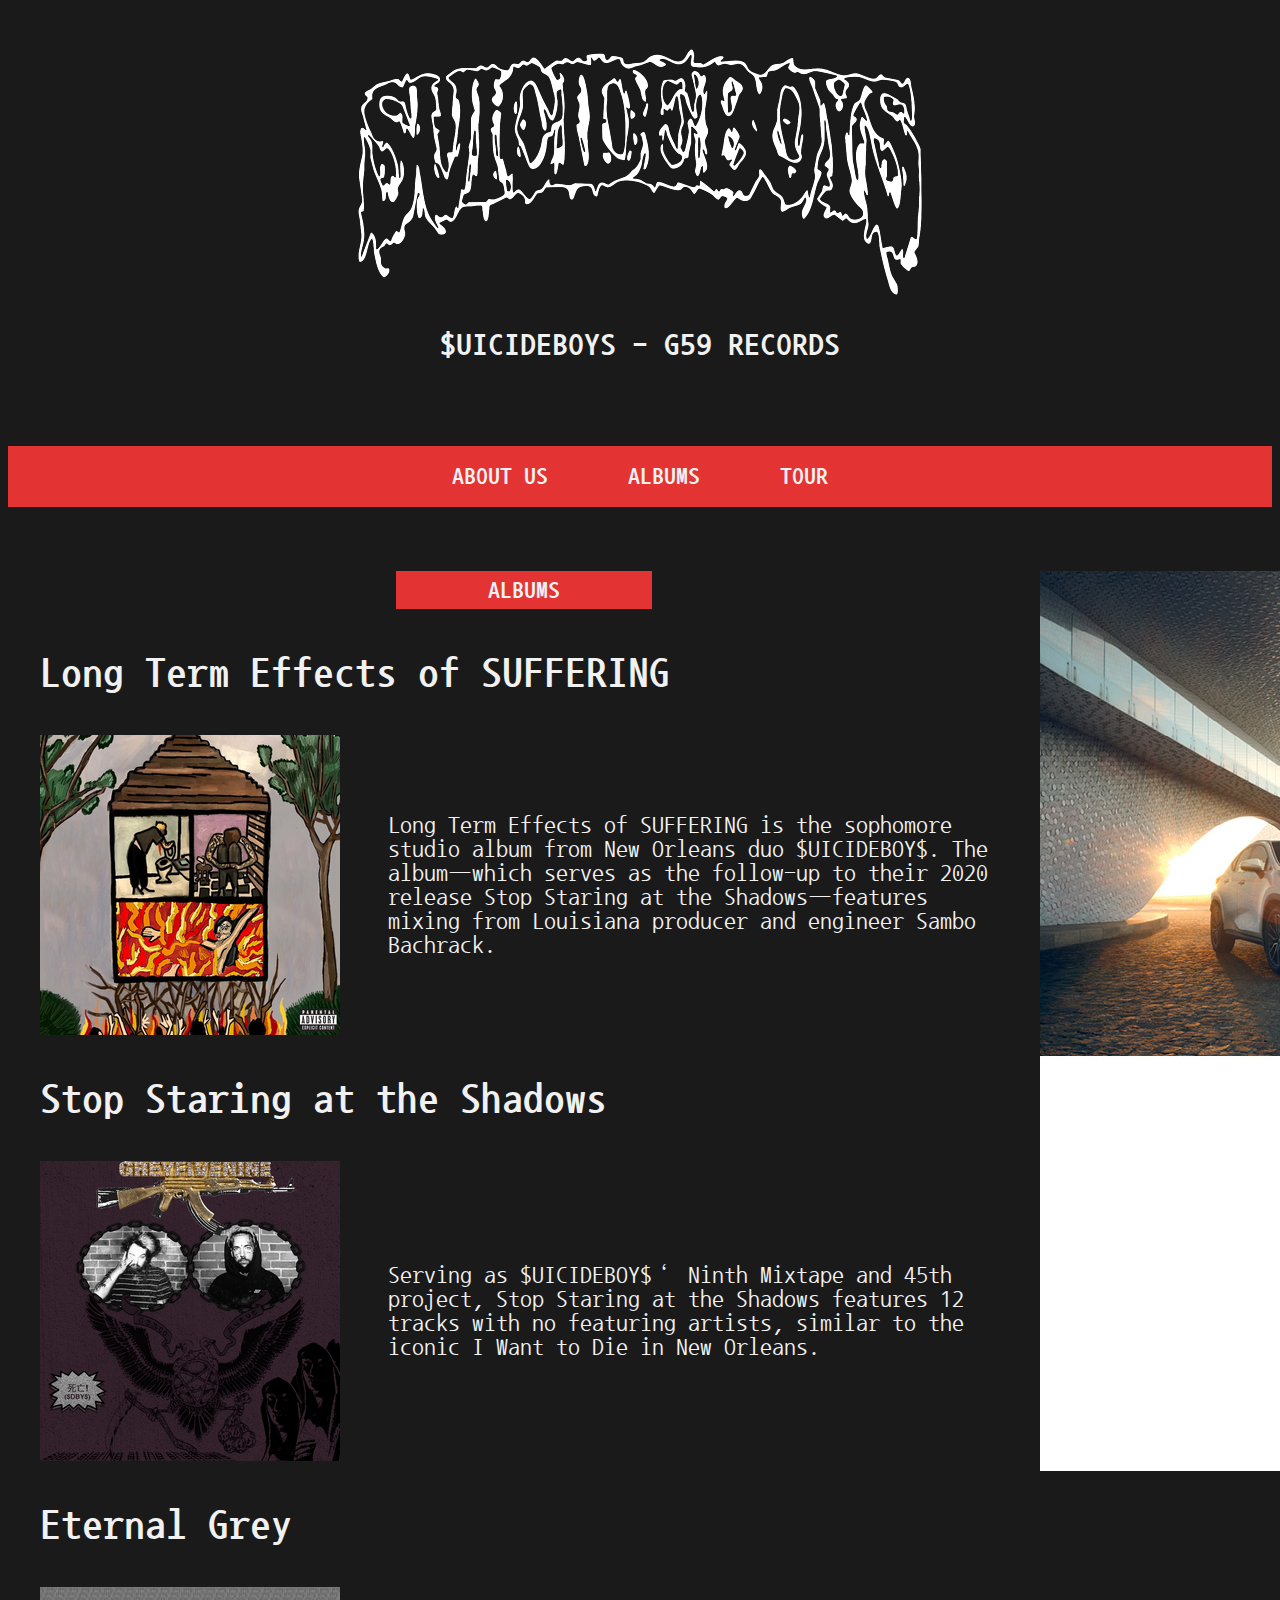
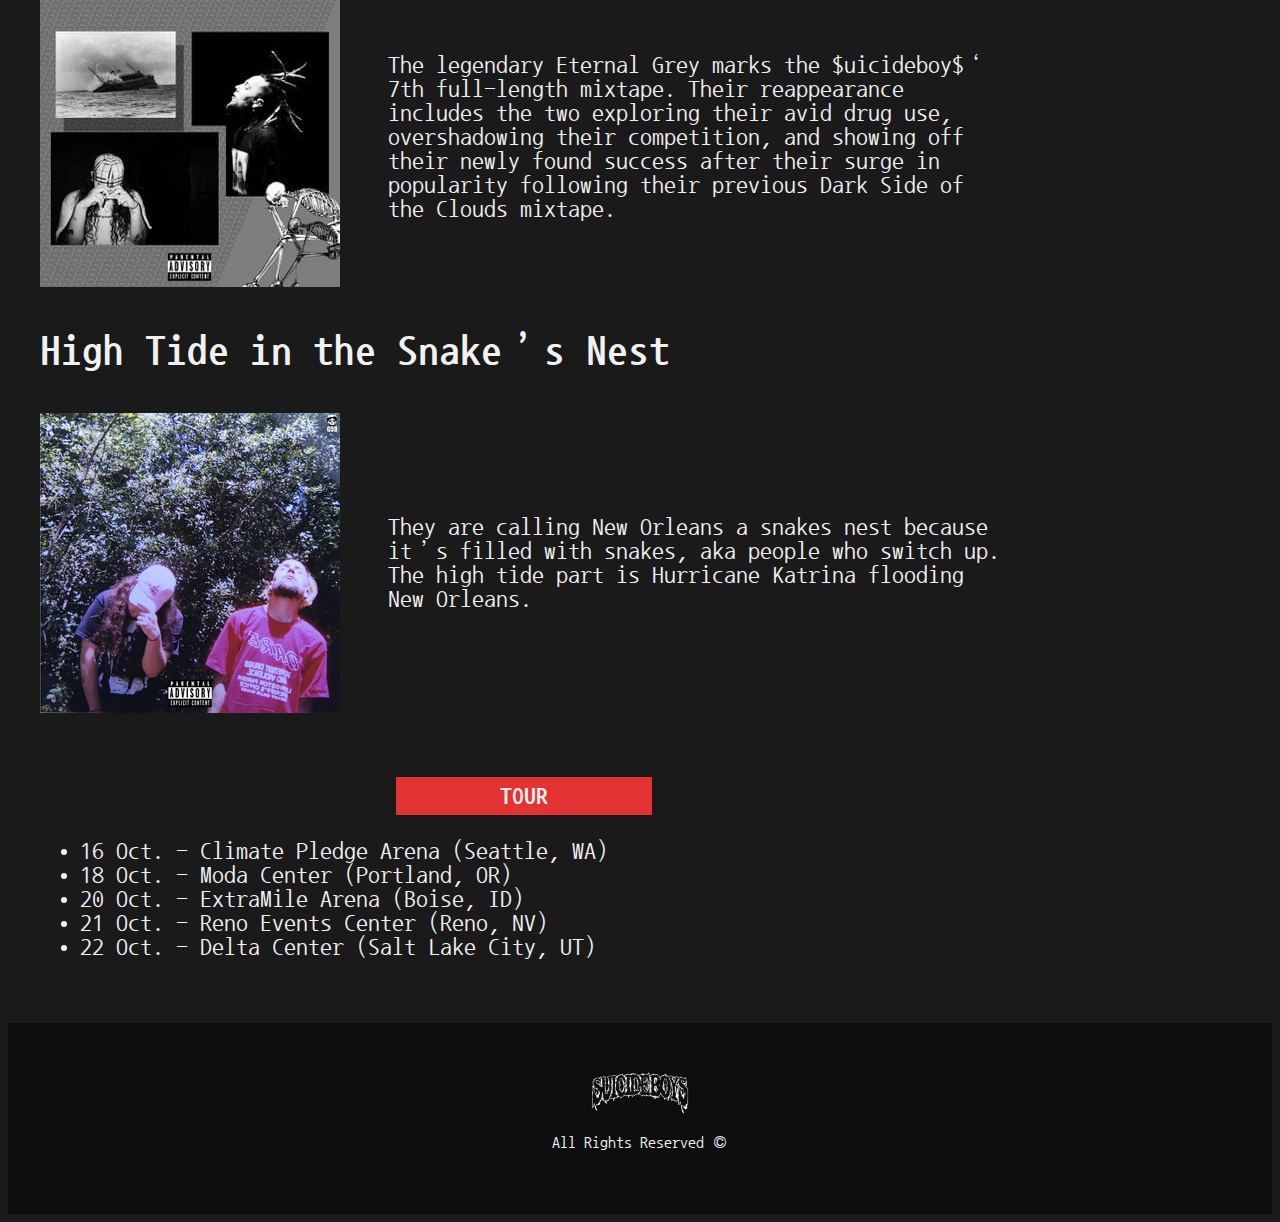
==== index.html @ 3c12a014 "Add files via upload" ====
<!DOCTYPE html>
<html lang="en">
<head>
    <meta charset="UTF-8">
    <meta name="viewport" content="width=device-width, initial-scale=1.0">
    <title>$UICIDEBOY$</title>
    <style>
        @import url('https://fonts.googleapis.com/css2?family=Nanum+Gothic+Coding:wght@400;700&family=Titillium+Web:ital,wght@0,300;0,400;0,600;1,300;1,400&display=swap');
        body {
            background-color: #1a1a1a;
            min-height: 100vh;
            font-family: 'Nanum Gothic Coding', monospace;
            color: #f1f1f1;
        }

        header {
            display: flex;
            align-items: center;
            padding-top: 2em;
            flex-direction: column;
        }

        .logo {
            filter: invert();
        }

        header h1 {
            text-transform: uppercase;
        }

        nav {
            background-color: #e33333;
            width: 100%;
            padding: 1.15em 0;
            display: flex;
            justify-content: center;
            gap: 5em;
            margin: 4em 0;
        }

        nav a {
            text-decoration: none;
            color: #f1f1f1;
            font-weight: 700;
            font-size: 1.5em;
            text-transform: uppercase;
        }

        .container {
            max-width: 1200px;
            margin: 0 auto;
            display: flex;
            gap: 2em;
            margin-top: 2em;

        }

        main h2 {
            text-align: center;
            padding: 7px;
            background-color: #e33333;
            width: 25%;
            margin: 0 auto;
            text-transform: uppercase;
        }

        section {
            margin: 4em 0;
        }

        section:first-child {
            margin: 0;
        }

        aside {
            max-width: 200px;
        }

        article {
            font-size: 1.5em;
        }

        article h3 {
            font-size: 1.75em;
        }

        article div {
            display: flex;
            gap: 2em;
            align-items: center;
        }

        .negrita {
            font-weight: 600;
        }

        .resaltado {
            color: #e33333;
        }

        footer .logo {
            width: 8%;
        }

        footer {
            background-color: rgb(14, 14, 14);
            text-align: center;
            padding: 3em 0;
        }
        
    </style>
</head>
<body>
    <header>
        <a href="#"><img class="logo" src="img/suicideboys_logo.png" alt="Logo $uicideboy$"></a>
        <h1>$uicideboys - G59 Records</h1>
    </header>

    <nav>
        <a href="ejercicio_03_about.html">About Us</a>
        <a href="#albums">Albums</a>
        <a href="#tour">Tour</a>
    </nav>

    <div class="container">

        <main>
            <section id="albums">
                <h2>Albums</h2>
                <article>
                    <h3>Long Term Effects of SUFFERING</h3>
                    <div>
                        <img src="img/ltes.png" alt="">
                        <p>Long Term Effects of SUFFERING is the sophomore studio album from New Orleans duo $UICIDEBOY$. The album—which serves as the follow-up to their 2020 release Stop Staring at the Shadows—features mixing from Louisiana producer and engineer Sambo Bachrack.</p>
                    </div>
                </article>

                <article>
                    <h3>Stop Staring at the Shadows</h3>
                    <div>
                        <img src="img/stop_staring_shadows.png" alt="">
                        <p>Serving as $UICIDEBOY$‘ Ninth Mixtape and 45th project, Stop Staring at the Shadows features 12 tracks with no featuring artists, similar to the iconic I Want to Die in New Orleans.</p>
                    </div>
                </article>

                <article>
                    <h3>Eternal Grey</h3>
                    <div>
                        <img src="img/eternal_gray.jpeg" alt="">
                        <p>The legendary Eternal Grey marks the $uicideboy$‘ 7th full-length mixtape. Their reappearance includes the two exploring their avid drug use, overshadowing their competition, and showing off their newly found success after their surge in popularity following their previous Dark Side of the Clouds mixtape.</p>
                    </div>
                </article>

                <article>
                    <h3>High Tide in the Snake’s Nest</h3>
                    <div>
                        <img src="img/high_tide_snakes_nest.png" alt="">
                        <p>They are calling New Orleans a snakes nest because it’s filled with snakes, aka people who switch up. The high tide part is Hurricane Katrina flooding New Orleans.</p>
                    </div>
                </article>
            </section>
    
            <section id="tour">
                <h2>Tour</h2>
                <article>
                    <ul>
                        <li>16 Oct. - Climate Pledge Arena (Seattle, WA)</li>
                        <li>18 Oct. - Moda Center (Portland, OR)</li>
                        <li>20 Oct. - ExtraMile Arena (Boise, ID)</li>
                        <li>21 Oct. - Reno Events Center (Reno, NV)</li>
                        <li>22 Oct. - Delta Center (Salt Lake City, UT)</li>
                    </ul>
                </article>
            </section>
    
        </main>
    
        <aside>
            <a href="https://www.lexusauto.es/modelos/nx/precios-y-especificaciones">
                <img src="img/coche.jpg" alt="">
            </a>
        </aside>

    </div>

    <footer>
        <a href="#">
            <img class="logo" src="img/suicideboys_logo.png" alt="Logo $uicideboy$">
        </a>
        <p>All Rights Reserved &copy;</p>
    </footer>

    
</body>
</html>
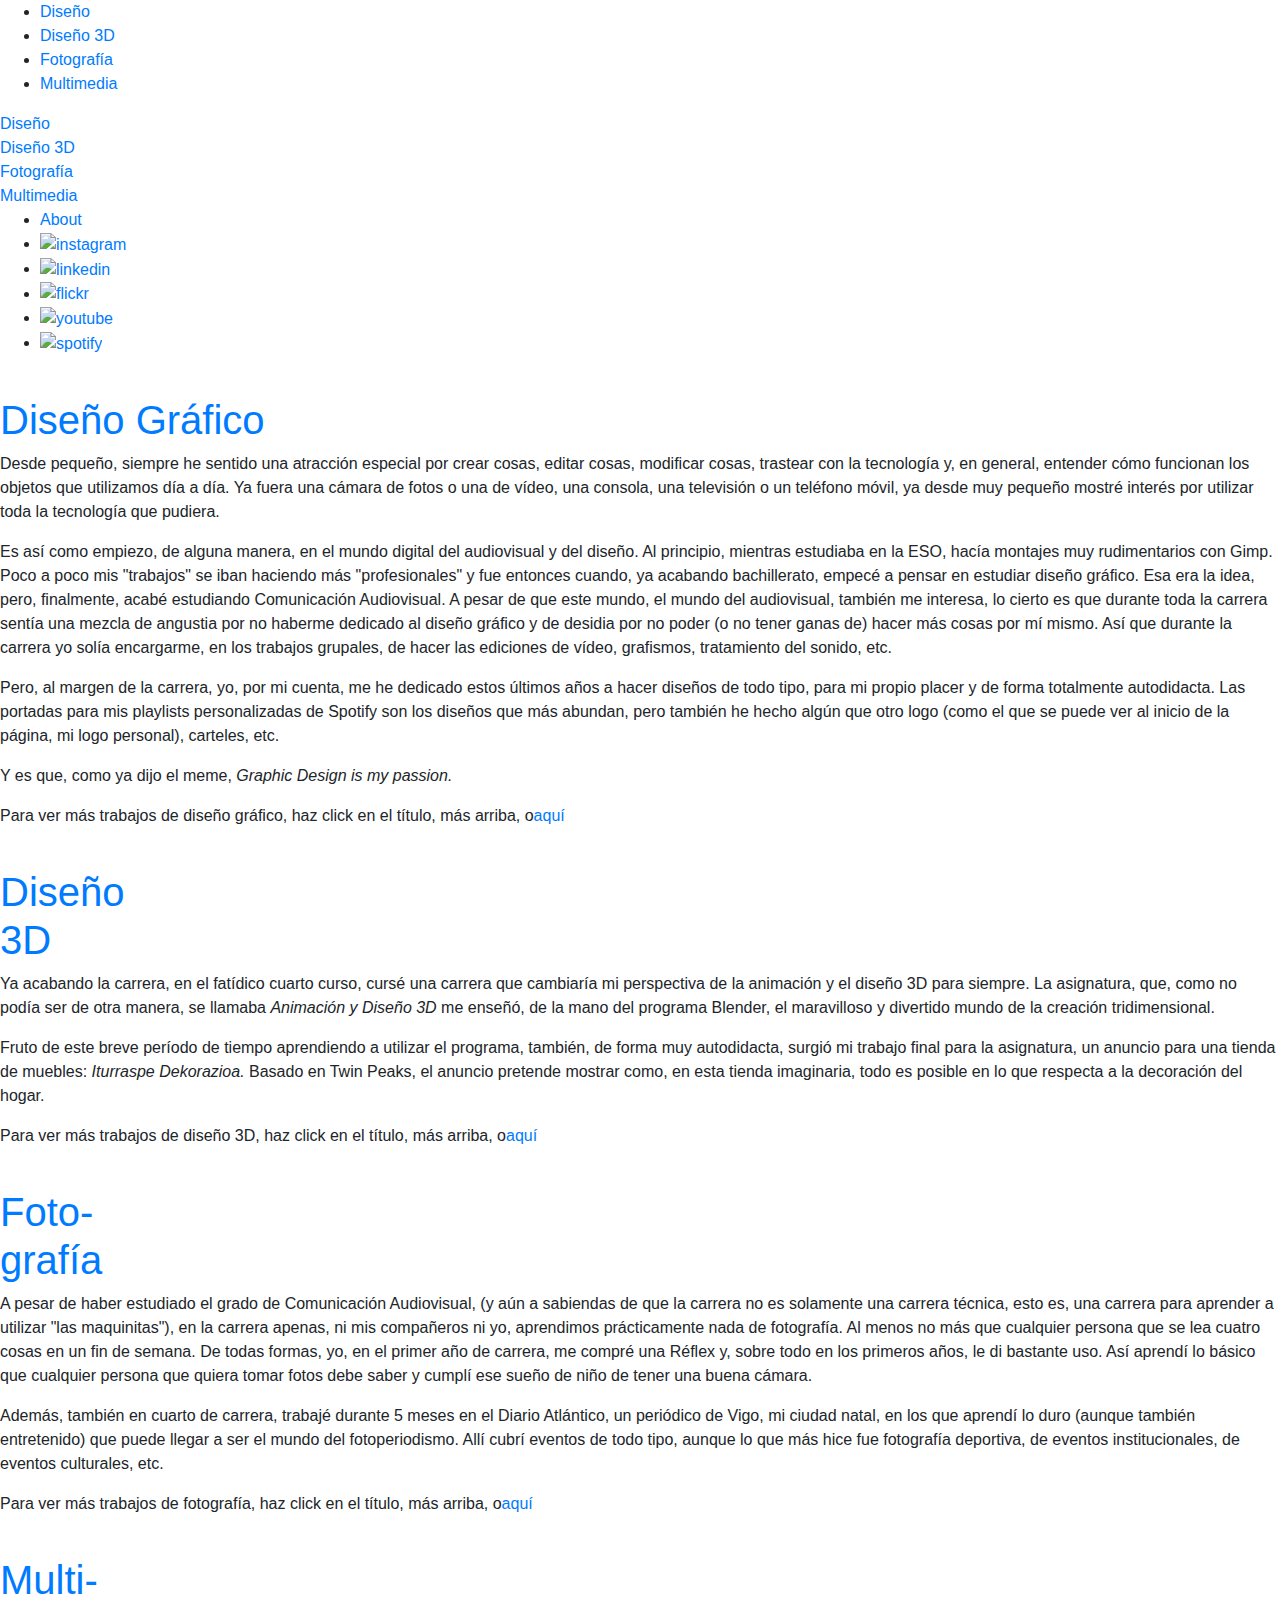
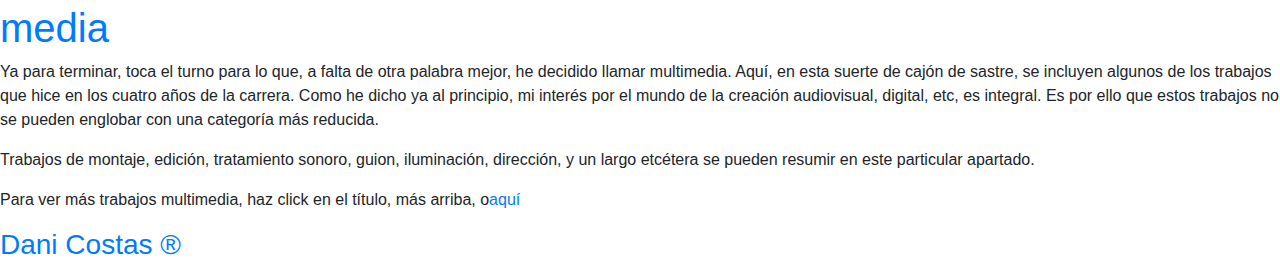
==== commit ec5d31a8: "Add files via upload" ====
--- a/index.html
+++ b/index.html
@@ -1,195 +1,189 @@
 <!DOCTYPE html>
 <html lang="en">
 <head>
-    <meta charset="UTF-8">
-    <meta name="viewport" content="width=device-width, initial-scale=1.0">
-    <title>$UICIDEBOY$</title>
-    <style>
-        @import url('https://fonts.googleapis.com/css2?family=Nanum+Gothic+Coding:wght@400;700&family=Titillium+Web:ital,wght@0,300;0,400;0,600;1,300;1,400&display=swap');
-        body {
-            background-color: #1a1a1a;
-            min-height: 100vh;
-            font-family: 'Nanum Gothic Coding', monospace;
-            color: #f1f1f1;
-        }
-
-        header {
-            display: flex;
-            align-items: center;
-            padding-top: 2em;
-            flex-direction: column;
-        }
-
-        .logo {
-            filter: invert();
-        }
-
-        header h1 {
-            text-transform: uppercase;
-        }
-
-        nav {
-            background-color: #e33333;
-            width: 100%;
-            padding: 1.15em 0;
-            display: flex;
-            justify-content: center;
-            gap: 5em;
-            margin: 4em 0;
-        }
-
-        nav a {
-            text-decoration: none;
-            color: #f1f1f1;
-            font-weight: 700;
-            font-size: 1.5em;
-            text-transform: uppercase;
-        }
-
-        .container {
-            max-width: 1200px;
-            margin: 0 auto;
-            display: flex;
-            gap: 2em;
-            margin-top: 2em;
-
-        }
-
-        main h2 {
-            text-align: center;
-            padding: 7px;
-            background-color: #e33333;
-            width: 25%;
-            margin: 0 auto;
-            text-transform: uppercase;
-        }
-
-        section {
-            margin: 4em 0;
-        }
-
-        section:first-child {
-            margin: 0;
-        }
-
-        aside {
-            max-width: 200px;
-        }
-
-        article {
-            font-size: 1.5em;
-        }
-
-        article h3 {
-            font-size: 1.75em;
-        }
-
-        article div {
-            display: flex;
-            gap: 2em;
-            align-items: center;
-        }
-
-        .negrita {
-            font-weight: 600;
-        }
-
-        .resaltado {
-            color: #e33333;
-        }
-
-        footer .logo {
-            width: 8%;
-        }
-
-        footer {
-            background-color: rgb(14, 14, 14);
-            text-align: center;
-            padding: 3em 0;
-        }
-        
-    </style>
+	<meta charset="UTF-8">
+	<meta name="viewport" content="width=device-width,initial-scale=1.0">
+	<title>ДКР</title>
+	<!-- <link href="https://fonts.googleapis.com/css?family=Roboto+Mono:400,400i,500,500i,700&display=swap&subset=cyrillic" rel="stylesheet"> -->
+	<link rel="preconnect" href="https://fonts.gstatic.com">
+	<link href="https://fonts.googleapis.com/css2?family=Space+Grotesk:wght@300;500;700&display=swap" rel="stylesheet"> 
+	<link rel="stylesheet" href="https://stackpath.bootstrapcdn.com/bootstrap/4.4.1/css/bootstrap.min.css" integrity="sha384-Vkoo8x4CGsO3+Hhxv8T/Q5PaXtkKtu6ug5TOeNV6gBiFeWPGFN9MuhOf23Q9Ifjh" crossorigin="anonymous">
+	<link rel="stylesheet" href="css/estilo.css">
+	<link rel="stylesheet" href="slick/slick.css">
+	<link rel="apple-touch-icon" sizes="57x57" href="img/apple-icon-57x57.png">
+	<link rel="apple-touch-icon" sizes="60x60" href="img/apple-icon-60x60.png">
+	<link rel="apple-touch-icon" sizes="72x72" href="img/apple-icon-72x72.png">
+	<link rel="apple-touch-icon" sizes="76x76" href="img/apple-icon-76x76.png">
+	<link rel="apple-touch-icon" sizes="114x114" href="img/apple-icon-114x114.png">
+	<link rel="apple-touch-icon" sizes="120x120" href="img/apple-icon-120x120.png">
+	<link rel="apple-touch-icon" sizes="144x144" href="img/apple-icon-144x144.png">
+	<link rel="apple-touch-icon" sizes="152x152" href="img/apple-icon-152x152.png">
+	<link rel="apple-touch-icon" sizes="180x180" href="img/apple-icon-180x180.png">
+	<link rel="icon" type="image/png" sizes="192x192"  href="img/android-icon-192x192.png">
+	<link rel="icon" type="image/png" sizes="32x32" href="img/favicon-32x32.png">
+	<link rel="icon" type="image/png" sizes="96x96" href="img/favicon-96x96.png">
+	<link rel="icon" type="image/png" sizes="16x16" href="img/favicon-16x16.png">
+	<link rel="manifest" href="img/manifest.json">
+	<meta name="msapplication-TileColor" content="#ffffff">
+	<meta name="msapplication-TileImage" content="img/ms-icon-144x144.png">
+	<meta name="theme-color" content="#ffffff">
 </head>
 <body>
-    <header>
-        <a href="#"><img class="logo" src="img/suicideboys_logo.png" alt="Logo $uicideboy$"></a>
-        <h1>$uicideboys - G59 Records</h1>
-    </header>
-
-    <nav>
-        <a href="ejercicio_03_about.html">About Us</a>
-        <a href="#albums">Albums</a>
-        <a href="#tour">Tour</a>
-    </nav>
-
-    <div class="container">
-
-        <main>
-            <section id="albums">
-                <h2>Albums</h2>
-                <article>
-                    <h3>Long Term Effects of SUFFERING</h3>
-                    <div>
-                        <img src="img/ltes.png" alt="">
-                        <p>Long Term Effects of SUFFERING is the sophomore studio album from New Orleans duo $UICIDEBOY$. The album—which serves as the follow-up to their 2020 release Stop Staring at the Shadows—features mixing from Louisiana producer and engineer Sambo Bachrack.</p>
-                    </div>
-                </article>
-
-                <article>
-                    <h3>Stop Staring at the Shadows</h3>
-                    <div>
-                        <img src="img/stop_staring_shadows.png" alt="">
-                        <p>Serving as $UICIDEBOY$‘ Ninth Mixtape and 45th project, Stop Staring at the Shadows features 12 tracks with no featuring artists, similar to the iconic I Want to Die in New Orleans.</p>
-                    </div>
-                </article>
-
-                <article>
-                    <h3>Eternal Grey</h3>
-                    <div>
-                        <img src="img/eternal_gray.jpeg" alt="">
-                        <p>The legendary Eternal Grey marks the $uicideboy$‘ 7th full-length mixtape. Their reappearance includes the two exploring their avid drug use, overshadowing their competition, and showing off their newly found success after their surge in popularity following their previous Dark Side of the Clouds mixtape.</p>
-                    </div>
-                </article>
-
-                <article>
-                    <h3>High Tide in the Snake’s Nest</h3>
-                    <div>
-                        <img src="img/high_tide_snakes_nest.png" alt="">
-                        <p>They are calling New Orleans a snakes nest because it’s filled with snakes, aka people who switch up. The high tide part is Hurricane Katrina flooding New Orleans.</p>
-                    </div>
-                </article>
-            </section>
-    
-            <section id="tour">
-                <h2>Tour</h2>
-                <article>
-                    <ul>
-                        <li>16 Oct. - Climate Pledge Arena (Seattle, WA)</li>
-                        <li>18 Oct. - Moda Center (Portland, OR)</li>
-                        <li>20 Oct. - ExtraMile Arena (Boise, ID)</li>
-                        <li>21 Oct. - Reno Events Center (Reno, NV)</li>
-                        <li>22 Oct. - Delta Center (Salt Lake City, UT)</li>
-                    </ul>
-                </article>
-            </section>
-    
-        </main>
-    
-        <aside>
-            <a href="https://www.lexusauto.es/modelos/nx/precios-y-especificaciones">
-                <img src="img/coche.jpg" alt="">
-            </a>
-        </aside>
-
-    </div>
-
-    <footer>
-        <a href="#">
-            <img class="logo" src="img/suicideboys_logo.png" alt="Logo $uicideboy$">
-        </a>
-        <p>All Rights Reserved &copy;</p>
-    </footer>
-
-    
+<div class="overlay_transparente"></div>
+<header class="panel home" id="uno">
+	<div class="logo">
+		<ul>
+			<li>
+				<a href="#diseno"><span class="texto">Diseño</span></a>
+			</li>
+			<li>
+				<a href="#3D"><span class="texto">Diseño <span style="text-transform: uppercase">3D</span></span></a>
+			</li>
+			<li>
+				<a href="#fotografia"><span class="texto">Fotografía</span></a>
+			</li>
+			<li>
+				<a href="#multimedia"><span class="texto">Multimedia</span></a>
+			</li>
+		</ul>
+	</div>
+	<nav class="navfija">
+		<li>
+			<a href="#diseno">Diseño</a>
+		</li>
+		<li>
+			<a href="#3D">Diseño <span style="text-transform: uppercase">3D</span></a>
+		</li>
+		<li>
+			<a href="#fotografia">Fotografía</a>
+		</li>
+		<li>
+			<a href="#multimedia">Multimedia</a>
+		</li>
+	</nav>
+	<div class="encabezado">
+		<a href="" class="toggle"></a>
+		<ul class="about">
+			<li>
+				<a href="about.html">About</a>
+			</li>
+			<li>
+				<a href="https://www.instagram.com/lafargue69/">
+					<img src="img/insta_red.png" title="instagram">
+				</a>
+			</li>
+			<li>
+				<a href="https://www.linkedin.com/in/dani-costas/">
+					<img src="img/linkedin_red.png" title="linkedin">
+				</a>
+			</li>
+			<li>
+				<a href="https://www.flickr.com/photos/134050047@N06/albums">
+					<img src="img/flickr_red.png" title="flickr">
+				</a>
+			</li>
+			<li>
+				<a href="https://www.youtube.com/channel/UCPVUAg4BakU_-Rho7fLRANg">
+					<img src="img/youtube_red.png" title="youtube">
+				</a>
+			</li>
+			<li>
+				<a href="https://open.spotify.com/user/danicostas?si=guP1qiA_Qx6vUkvcXE_Pzg">
+					<img src="img/spotify_red.png" title="spotify">
+				</a>
+			</li>
+		</ul>
+	</div>
+</header>
+<section class="impar panel" id="diseno">
+	<div>
+		<div class="contenedorfijo">
+			<div class="slider">
+				<img src="img/top_100_2018.jpg" alt="">
+				<img src="img/nick_rave_garden.png" alt="">
+				<img src="img/fib_dabo_19.png" alt="">
+				<img src="img/diciembre.jpg" alt="">
+				<img src="img/pluton_pluto.jpg" alt="">
+			</div>
+		</div>		
+	</div>					
+	<div class="textos">
+		<a href="diseno_grafico.html" title="Diseño Gráfico"><h1>Diseño Gráfico</h1></a>
+		<p>Desde pequeño, siempre he sentido una atracción especial por crear cosas, editar cosas, modificar cosas, trastear con la tecnología y, en general, entender cómo funcionan los objetos que utilizamos día a día. Ya fuera una cámara de fotos o una de vídeo, una consola, una televisión o un teléfono móvil, ya desde muy pequeño mostré interés por utilizar toda la tecnología que pudiera.</p>
+		<p>Es así como empiezo, de alguna manera, en el mundo digital del audiovisual y del diseño. Al principio, mientras estudiaba en la ESO, hacía montajes muy rudimentarios con Gimp. Poco a poco mis "trabajos" se iban haciendo más "profesionales" y fue entonces cuando, ya acabando bachillerato, empecé a pensar en estudiar diseño gráfico. Esa era la idea, pero, finalmente, acabé estudiando Comunicación Audiovisual. A pesar de que este mundo, el mundo del audiovisual, también me interesa, lo cierto es que durante toda la carrera sentía una mezcla de angustia por no haberme dedicado al diseño gráfico y de desidia por no poder (o no tener ganas de) hacer más cosas por mí mismo. Así que durante la carrera yo solía encargarme, en los trabajos grupales, de hacer las ediciones de vídeo, grafismos, tratamiento del sonido, etc.</p>
+		<p>Pero, al margen de la carrera, yo, por mi cuenta, me he dedicado estos últimos años a hacer diseños de todo tipo, para mi propio placer y de forma totalmente autodidacta. Las portadas para mis playlists personalizadas de Spotify son los diseños que más abundan, pero también he hecho algún que otro logo (como el que se puede ver al inicio de la página, mi logo personal), carteles, etc.</p>
+		<p>Y es que, como ya dijo el meme, <span style="font-style: italic;">Graphic Design is my passion.</span></p>
+		<p>Para ver más trabajos de diseño gráfico, haz click en el título, más arriba, o<a href="diseno_grafico.html">aquí</a></p>
+	</div>			
+</section>
+<section class="par panel" id="3D">
+	<div>
+		<div class="contenedorfijo">
+			<div class="slider">
+				<img src="img/salon_3d_cuadrado.png" alt="">
+				<img src="img/fubolo.png" alt="">
+				<img src="img/tocadiscos.png" alt="">
+				<img src="img/redroom.png" alt="">
+				<img src="img/salon_discos.png" alt="">
+			</div>
+		</div>		
+	</div>			
+	<div class="textos">
+		<a href="diseno_3d.html" title="Diseño 3D"><h1>Diseño<br class="break"> 3D</h1></a>
+			<p>Ya acabando la carrera, en el fatídico cuarto curso, cursé una carrera que cambiaría mi perspectiva de la animación y el diseño 3D para siempre. La asignatura, que, como no podía ser de otra manera, se llamaba <span style="font-style: italic">Animación y Diseño 3D</span> me enseñó, de la mano del programa Blender, el maravilloso y divertido mundo de la creación tridimensional.</p>
+			<p>Fruto de este breve período de tiempo aprendiendo a utilizar el programa, también, de forma muy autodidacta, surgió mi trabajo final para la asignatura, un anuncio para una tienda de muebles: <span style="font-style: italic">Iturraspe Dekorazioa.</span> Basado en Twin Peaks, el anuncio pretende mostrar como, en esta tienda imaginaria, todo es posible en lo que respecta a la decoración del hogar.</p>
+			<p>Para ver más trabajos de diseño 3D, haz click en el título, más arriba, o<a href="diseno_3d.html">aquí</a></p>
+			
+	</div>			
+</section>
+<section class="impar panel" id="fotografia">
+	<div>
+		<div class="contenedorfijo">
+			<div class="slider">
+				<img src="img/ana_agua.png" alt="">
+				<img src="img/slowdiveg.png" alt="">
+				<img src="img/anag.png" alt="">
+				<img src="img/ana2g.png" alt="">
+				<img src="img/caracolg.png" alt="">
+				<img src="img/ana_bowog.png" alt="">
+				<img src="img/crystalg.png" alt="">
+			</div>
+		</div>		
+	</div>				
+	<div class="textos">
+		<a href="fotografia.html" title="Fotografía"><h1>Foto<span class="guion">-</span><br class="break">grafía</h1></a>
+		<p>A pesar de haber estudiado el grado de Comunicación Audiovisual, (y aún a sabiendas de que la carrera no es solamente una carrera técnica, esto es, una carrera para aprender a utilizar "las maquinitas"), en la carrera apenas, ni mis compañeros ni yo, aprendimos prácticamente nada de fotografía. Al menos no más que cualquier persona que se lea cuatro cosas en un fin de semana. De todas formas, yo, en el primer año de carrera, me compré una Réflex y, sobre todo en los primeros años, le di bastante uso. Así aprendí lo básico que cualquier persona que quiera tomar fotos debe saber y cumplí ese sueño de niño de tener una buena cámara.</p>
+		<p>Además, también en cuarto de carrera, trabajé durante 5 meses en el Diario Atlántico, un periódico de Vigo, mi ciudad natal, en los que aprendí lo duro (aunque también entretenido) que puede llegar a ser el mundo del fotoperiodismo. Allí cubrí eventos de todo tipo, aunque lo que más hice fue fotografía deportiva, de eventos institucionales, de eventos culturales, etc. </p>
+		<p>Para ver más trabajos de fotografía, haz click en el título, más arriba, o<a href="fotografia.html">aquí</a></p>
+	</div>			
+</section>
+<section class="par panel" id="multimedia">
+	<div>
+		<div class="contenedorfijo">
+			<div class="slider">
+				<img src="img/screen.png" alt="">
+				<img src="img/screen_2.png" alt="">
+				<img src="img/screen_3.png" alt="">
+				<img src="img/screen_4.png" alt="">
+				<img src="img/screen_5.png" alt="">
+			</div>
+		</div>		
+	</div>					
+	<div class="textos">
+		<a href="multimedia.html" title="Multimedia"><h1>Multi<span class="guion">-</span><br class="break">media</h1></a>
+		<p>Ya para terminar, toca el turno para lo que, a falta de otra palabra mejor, he decidido llamar multimedia. Aquí, en esta suerte de cajón de sastre, se incluyen algunos de los trabajos que hice en los cuatro años de la carrera. Como he dicho ya al principio, mi interés por el mundo de la creación audiovisual, digital, etc, es integral. Es por ello que estos trabajos no se pueden englobar con una categoría más reducida.</p>
+		<p>Trabajos de montaje, edición, tratamiento sonoro, guion, iluminación, dirección, y un largo etcétera se pueden resumir en este particular apartado.</p>
+		<p>Para ver más trabajos multimedia, haz click en el título, más arriba, o<a href="multimedia.html">aquí</a></p>
+	
+	</div>			
+</section>
+<footer>
+	<a href="#"><h3>Dani Costas ®</h3></a>
+</footer>
+<script src="https://code.jquery.com/jquery-3.4.1.min.js"
+integrity="sha256-CSXorXvZcTkaix6Yvo6HppcZGetbYMGWSFlBw8HfCJo="
+crossorigin="anonymous"></script>
+<script src="slick/slick.js"></script>
+<script src=js/funciones.js></script>
 </body>
-</html>+</html>
